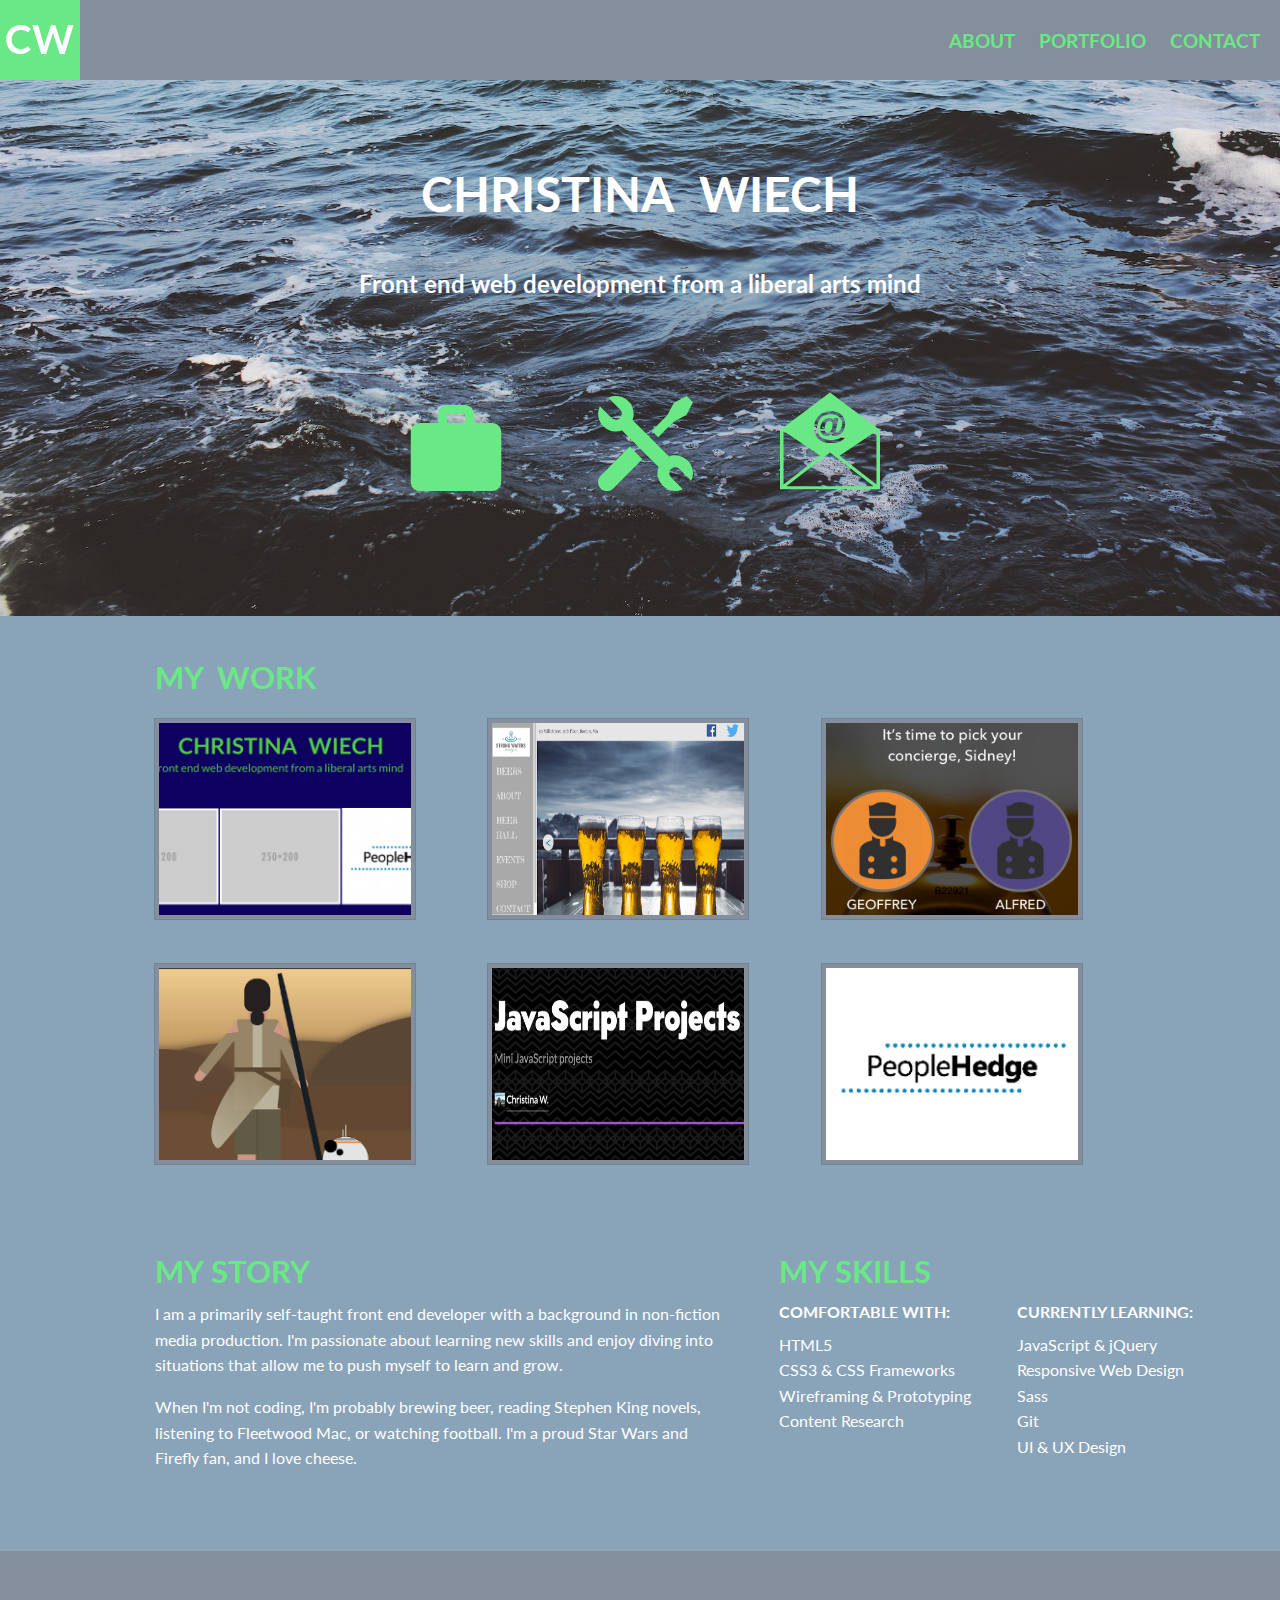
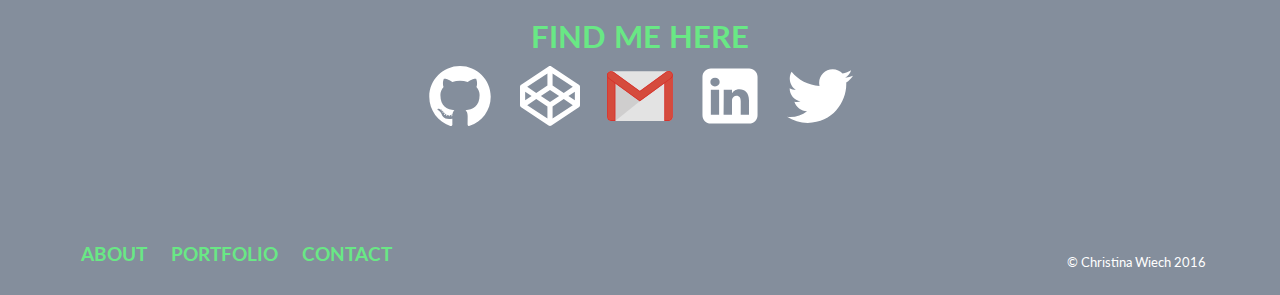
==== index.html @ 9dc93d90 "Fixed nav and social widths, added info to star wars project" ====
<!DOCTYPE html>
<html lang="en">
	<head>
		<meta charset="utf-8" />
	    <meta http-equiv="x-ua-compatible" content="ie=edge">
	    <meta name="viewport" content="width=device-width, initial-scale=1.0" />
		<title>Christina Wiech - Front End Developer</title>
		<meta name="description" content="Christina Wiech's front end developer portfolio site">
	    <link rel="stylesheet" href="css/foundation.css" />
	    <link rel="stylesheet" type="text/css" href="css/app.css">
	</head>

	<body>

		<!-- NAV -->
		<div class="row max-width">
			<div class="small-12 column no-margin no-padding">
				<header>
					<img src="./images/site-logo-green.png" alt="Logo of the initials CW" />

					<nav id="top-nav">
						<ul class="no-bullet">
							<li>
								<a href="#about">About</a>
							</li>

							<li>
								<a href="#portfolio-top">Portfolio</a>
							</li>

							<li>
								<a href="#social">Contact</a>
							</li>
						</ul>
					</nav>
				</header>
			</div>
		</div>

		<!-- Banner -->
		<div class="row max-width" id="banner">
			<div class="small-8 small-offset-2 column">
				<section>
					<h1>Christina Wiech</h1>

					<h2>Front end web development from a liberal arts mind</h2>

					<ul class="no-bullet">
						<li>
							<a href="#portfolio-top">
								<svg xmlns="http://www.w3.org/2000/svg" width="112" height="86" viewBox="0 0 512 486.4"><path d="M460.8 102.4H358.4V51.2c0-28.3-22.9-51.2-51.2-51.2H204.8c-28.3 0-51.2 22.9-51.2 51.2v51.2H51.2c-28.3 0-50.9 22.9-50.9 51.2L0 435.2c0 28.3 22.9 51.2 51.2 51.2h409.6c28.3 0 51.2-22.9 51.2-51.2V153.6C512 125.3 489.1 102.4 460.8 102.4zM307.2 102.4H204.8V51.2h102.4V102.4z" fill="#69E885"/></svg>
							</a>
						</li>

						<li>
							<a href="#about">
								<svg xmlns="http://www.w3.org/2000/svg" width="95" height="95" viewBox="0 0 512 512"><path d="M14.1 430.1c-18.7 18.7-18.7 49.1 0 67.8 9.4 9.4 21.6 14 33.9 14 12.3 0 24.5-4.7 33.9-14l157.4-157.4 -67.8-67.8L14.1 430.1zM407.6 138.3l68.5-35.4L512 33.5 478.5 0l-69.4 35.9 -35.5 68.5 -83.5 83.5 33.9 33.9L407.6 138.3zM422.6 320.3c-2.2-0.1-4.2-0.7-6.5-0.7 -11.7 0-22.8 2.4-33.2 6.2L186.1 129.1c3.8-10.4 6.2-21.5 6.2-33.2 0-2.2-0.5-4.3-0.6-6.5C188.3 39.5 147.2 0 96.4 0 81.6 0 67.8 3.6 55.3 9.6l63.7 63.7c3.4 3.4 5.7 7.3 7.2 11.5 4.2 11.3 1.9 24.5-7.2 33.7 -6.2 6.2-14.4 9.4-22.6 9.4 -3.8 0-7.5-0.8-11.1-2.2 -4.2-1.6-8.2-3.8-11.5-7.2L10.1 54.8C4.1 67.3 0.5 81.1 0.5 95.9c0 50.8 39.5 91.9 89.5 95.3 2.2 0.1 4.2 0.6 6.5 0.6 11.7 0 22.8-2.4 33.2-6.2L326.4 382.4c-3.8 10.4-6.2 21.5-6.2 33.2 0 2.2 0.5 4.3 0.6 6.5 3.4 49.9 44.5 89.4 95.3 89.4 14.8 0 28.6-3.6 41.1-9.6l-63.7-63.7c-3.4-3.3-5.6-7.3-7.2-11.5 -4.2-11.3-1.9-24.6 7.2-33.7 6.2-6.2 14.4-9.4 22.6-9.4 3.8 0 7.5 0.8 11.1 2.2 4.2 1.6 8.2 3.8 11.5 7.2l63.7 63.7c6-12.5 9.6-26.3 9.6-41.1C512 364.8 472.4 323.7 422.6 320.3z" fill="#69E885"/></svg>
							</a>
						</li>

						<li>
							<a href="#social">
								<svg xmlns="http://www.w3.org/2000/svg" width="100" height="100" viewBox="0 0 1024 1024"><path d="M512 16L0 398.2v608h1024v-608L512 16zM370.4 288.8c15-27.4 35.8-48.2 62-61.8 26.2-13.8 56.2-20.8 90-20.8 28.6 0 54 5.6 76.2 16.6 22.2 11.2 39.2 27 51 47.4 11.6 20.6 17.6 43 17.6 67.2 0 29-9 55-26.8 78.6 -22.4 29.4-51 44.2-86 44.2 -9.4 0-16.4-1.6-21.2-5 -4.8-3.4-8-8.2-9.6-14.6C510.2 453.6 494.8 460 477.2 460c-18.8 0-34.4-6.6-46.8-19.4C418 427.6 411.8 410.2 411.8 388.8c0-26.8 7.4-51 22.4-73 18.2-26.8 41.4-40.2 69.8-40.2 20.2 0 35.2 7.8 44.8 23.2l4.4-19h45L572.4 402c-1.6 7.8-2.4 12.6-2.4 15 0 3 0.6 5 2 6.4 1.2 1.4 2.8 2.2 4.6 2.2 5.6 0 12.6-3.2 21.2-9.8 11.6-8.6 21-20.2 28-34.6 7.2-14.6 10.8-29.6 10.8-45.2 0-27.8-10-51.2-30.2-70.2 -20.2-18.6-48.6-28.2-84.8-28.2 -30.8 0-56.8 6.2-78.2 19C422 269 406 286.8 395 309.6c-10.8 22.6-16.2 46.4-16.2 71 0 23.8 6.2 45.8 18.2 65.4 12.2 19.8 29.2 34 51 43s46.8 13.4 75 13.4c27 0 50.4-3.8 70-11.4s35.2-18.8 47.2-34h36.2c-11.4 23-28.8 41-52.2 54.2 -27 15-59.8 22.4-98.4 22.4 -37.6 0-69.8-6.2-97-19C401.4 502 381.2 483.2 368 458.6 354.8 434 348.2 407 348.2 378 347.8 346.2 355.2 316.4 370.4 288.8zM36.2 410.4L414 663.8 36.2 956.2V410.4zM64.8 975.6L512 629.4 959.2 975.6H64.8zM987.8 956.2L610 663.8 987.8 410.4V956.2z" fill="#69E885"/><path d="M508 306c-9.6 0-18.6 3.8-27 11.4s-14.6 18.2-18.8 32.2S456 376 456 386.8c0 14.4 2.8 25 8.6 31.8 6 6.8 13.2 10.2 21.8 10.2 6.6 0 12.6-1.6 18.2-4.8 4.2-2.2 8.6-5.8 12.8-10.6 6-7 11.2-17 15.6-30.4 4.4-13.2 6.6-25.6 6.6-37 0-12.8-3-22.6-9-29.4C524.6 309.8 517 306.2 508 306z" fill="#69E885"/></svg>
							</a>
						</li>
					</ul>
				</section>
			</div>
		</div>

		<!-- Portfolio Projects Grid -->
		<div class="row">
			<div class="small-10 small-offset-1 column">
				<section id="portfolio">
					<h3><a name="portfolio-top" class="no-hover">My Work</a></h3>

					<!-- First row of projects -->
					<div class="row">
						<div class="small-4 column">
							<a href="http://cwiech05.github.io/portfolio-personal/index.html">
				      				<img src="images/personal.png" alt="Screenshot image of this website" class="thumbnail" />
				      		</a>
				      	</div>

				      	<div class="small-4 column">
				      		<a href="http://cwiech05.github.io/portfolio-endangered/index.html">
				      			<img src="images/brewery-home.png" alt="Screenshot of a mock brewery website" class="thumbnail" />
				      		</a>
			      		</div>

				      	<div class="small-4 column">
				      		<a href="http://cwiech05.github.io/portfolio-launchhack/index.html">
				      			<img src="images/choose-concierge-crop.png" alt="Mockup of a mobile app" class="thumbnail" />
				      		</a>
				      	</div>
					</div>

					<!-- Second row of projects -->
					<div class="row">
						<div class="small-4 column">
							<a href="http://cwiech05.github.io/portfolio-rey/index.html">
				      			<img src="images/rey-bb8.png" alt="Screenshot of Rey and BB-8 made from HTML and CSS" class="thumbnail"/>
				      		</a>
			      		</div>

			      		<div class="small-4 column">
				      		<a href="http://cwiech05.github.io/portfolio-js/index.html">
				      			<img src="images/js-projects.png" alt="Screenshot of a mini JavaScript project" class="thumbnail" />
				      		</a>
			      		</div>

			      		<div class="small-4 column">
				      		<a href="http://cwiech05.github.io/portfolio-peoplehedge/index.html">
				      			<img src="images/ph-logo.png" alt="PeopleHedge logo" class="thumbnail" />
				      		</a>
			      		</div>
					</div>
				</section>
			</div>
		</div>

		<!-- Story and Skills Grid -->
		<div class="row">
			<div class="small-6 small-offset-1 column">
				<section id="story">
					<h3><a name="about" class="no-hover">My Story</a></h3>

					<p>I am a primarily self-taught front end developer with a background in non-fiction media production. I'm passionate about learning new skills and enjoy diving into situations that allow me to push myself to learn and grow.</p>

	          		<p>When I'm not coding, I'm probably brewing beer, reading Stephen King novels, listening to Fleetwood Mac, or watching football. I'm a proud Star Wars and Firefly fan, and I love cheese.</p>
				</section>
			</div>

			<div class="small-5 column">
				<section id="skills">
					<h3>My Skills</h3>

					<div class="small-6 column no-margin no-padding">
						<h4>Comfortable With:</h4>
						<ul class="no-bullet">
							<li>HTML5</li>

							<li>CSS3 &amp; CSS Frameworks</li>

							<li>Wireframing &amp; Prototyping</li>

							<li>Content Research</li>
						</ul>
					</div>

					<div class="small-6 column">
						<h4>Currently Learning:</h4>
						<ul class="no-bullet">
							<li>JavaScript &amp; jQuery</li>

							<li>Responsive Web Design</li>

							<li>Sass</li>

							<li>Git</li>

							<li>UI &amp; UX Design</li>
						</ul>
					</div>
				</section>
			</div>
		</div>

		<!-- Social Links Grid -->
		<div class="row max-width" id="social">
			<div class="small-6 small-offset-3 column">
				<section>
					<h3><a name="social" class="no-hover">Find Me Here</a></h3>

					<ul class="no-bullet">
		      			<li>
		      				<a href="https://github.com/CWiech05" target="_blank">
		      					<svg xmlns="http://www.w3.org/2000/svg" width="66" height="60" viewBox="0 0 256 250" preserveAspectRatio="xMidYMid"><path d="M128 0C57.3 0 0 57.3 0 128 0 184.6 36.7 232.5 87.5 249.5 93.9 250.6 96.3 246.7 96.3 243.3 96.3 240.3 96.2 230.2 96.1 219.5 60.5 227.2 53 204.4 53 204.4 47.2 189.6 38.8 185.6 38.8 185.6 27.2 177.7 39.6 177.9 39.6 177.9 52.5 178.8 59.3 191 59.3 191 70.7 210.6 89.2 205 96.5 201.7 97.7 193.4 101 187.8 104.6 184.6 76.2 181.3 46.3 170.4 46.3 121.3 46.3 107.3 51.3 95.9 59.5 87 58.2 83.7 53.8 70.7 60.8 53.1 60.8 53.1 71.5 49.6 96 66.2 106.2 63.4 117.1 61.9 128 61.9 138.9 61.9 149.8 63.4 160.1 66.2 184.5 49.6 195.2 53.1 195.2 53.1 202.2 70.7 197.8 83.7 196.5 87 204.7 95.9 209.7 107.3 209.7 121.3 209.7 170.5 179.7 181.3 151.2 184.5 155.8 188.4 159.9 196.2 159.9 208.2 159.9 225.3 159.7 239.1 159.7 243.3 159.7 246.7 162.1 250.7 168.5 249.4 219.4 232.5 256 184.5 256 128 256 57.3 198.7 0 128 0ZM47.9 182.3C47.7 183 46.7 183.2 45.7 182.7 44.8 182.3 44.3 181.4 44.6 180.8 44.9 180.2 45.9 180 46.8 180.4 47.7 180.8 48.3 181.7 47.9 182.3ZM54.2 188C53.6 188.5 52.4 188.3 51.6 187.4 50.8 186.5 50.6 185.3 51.2 184.7 51.9 184.1 53 184.4 53.9 185.3 54.7 186.2 54.9 187.4 54.2 188ZM58.6 195.1C57.8 195.7 56.5 195.2 55.7 194 54.9 192.9 54.9 191.5 55.7 191 56.5 190.4 57.8 190.9 58.6 192.1 59.4 193.2 59.4 194.6 58.6 195.1ZM65.9 203.5C65.2 204.2 63.7 204 62.6 203 61.5 201.9 61.1 200.5 61.8 199.7 62.6 198.9 64.1 199.2 65.2 200.2 66.3 201.2 66.6 202.7 65.9 203.5ZM75.3 206.3C75 207.3 73.6 207.7 72.1 207.3 70.7 206.9 69.7 205.7 70 204.7 70.3 203.7 71.7 203.2 73.2 203.7 74.7 204.1 75.6 205.3 75.3 206.3ZM86 207.5C86.1 208.5 84.9 209.4 83.3 209.4 81.8 209.5 80.6 208.6 80.5 207.6 80.5 206.5 81.7 205.6 83.3 205.6 84.8 205.6 86 206.4 86 207.5ZM96.6 207.1C96.8 208.1 95.7 209.2 94.2 209.4 92.7 209.7 91.4 209.1 91.2 208.1 91 207 92.1 205.9 93.5 205.7 95.1 205.4 96.4 206 96.6 207.1Z" fill="#fff"/>
		                </svg>
		      				</a>
		      			</li>

		      			<li>
		      				<a href="http://codepen.io/CWiech05/" target="_blank">
		      					<svg xmlns="http://www.w3.org/2000/svg" width="66" height="60" viewBox="0 0 256 256" preserveAspectRatio="xMidYMid"><path d="M255.8 87.1C255.7 86.8 255.7 86.5 255.6 86.2 255.6 86 255.5 85.8 255.4 85.6 255.4 85.4 255.3 85.1 255.2 84.8 255.1 84.6 255 84.5 254.9 84.3 254.8 84 254.7 83.8 254.5 83.6 254.4 83.4 254.3 83.2 254.2 83.1 254.1 82.8 253.9 82.6 253.8 82.4 253.6 82.2 253.5 82.1 253.4 81.9 253.2 81.7 253 81.5 252.8 81.3 252.7 81.2 252.5 81 252.4 80.9 252.2 80.7 252 80.5 251.8 80.4 251.6 80.2 251.4 80.1 251.3 80 251.2 79.9 251.2 79.9 251.1 79.9L134.1 1.8C130.4-0.6 125.6-0.6 121.9 1.8L4.9 79.8C4.8 79.9 4.8 79.9 4.7 80 4.5 80.1 4.4 80.2 4.2 80.4 4 80.5 3.8 80.7 3.6 80.9 3.4 81 3.3 81.2 3.2 81.3 3 81.5 2.8 81.7 2.6 81.9 2.5 82.1 2.4 82.2 2.2 82.4 2.1 82.6 1.9 82.8 1.8 83.1 1.7 83.2 1.6 83.4 1.5 83.6 1.3 83.8 1.2 84 1.1 84.3 1 84.5 0.9 84.6 0.8 84.8 0.7 85.1 0.6 85.4 0.5 85.6 0.5 85.8 0.4 86 0.4 86.1 0.3 86.4 0.2 86.8 0.2 87.1 0.2 87.2 0.1 87.4 0.1 87.5 0 88 0 88.5 0 89L0 167C0 167.5 0 168 0.1 168.4 0.1 168.6 0.2 168.7 0.2 168.9 0.3 169.2 0.3 169.5 0.4 169.8 0.5 170 0.5 170.2 0.6 170.4 0.7 170.6 0.8 170.9 0.9 171.2 0.9 171.3 1 171.5 1.1 171.7 1.2 171.9 1.3 172.2 1.5 172.4 1.6 172.6 1.7 172.8 1.8 172.9 1.9 173.2 2.1 173.4 2.3 173.6 2.4 173.8 2.5 173.9 2.7 174.1 2.8 174.3 3 174.5 3.2 174.7 3.3 174.8 3.5 175 3.7 175.1 3.9 175.2 4.1 175.4 4.3 175.6 4.4 175.7 4.6 175.8 4.8 176 4.8 176 4.9 176.1 4.9 176.1L121.9 254.1C123.7 255.4 125.9 256 128 256 130.1 256 132.3 255.4 134.1 254.1L251.1 176.1C251.2 176.1 251.2 176.1 251.3 176 251.5 175.9 251.6 175.8 251.8 175.6 252 175.5 252.2 175.3 252.4 175.1 252.6 175 252.7 174.8 252.8 174.7 253 174.5 253.2 174.3 253.4 174.1 253.5 173.9 253.6 173.8 253.8 173.6 253.9 173.4 254.1 173.2 254.2 172.9 254.3 172.8 254.4 172.6 254.5 172.4 254.7 172.2 254.8 172 254.9 171.7 255 171.5 255.1 171.4 255.2 171.2 255.3 170.9 255.4 170.6 255.5 170.4 255.5 170.2 255.6 170 255.6 169.8 255.7 169.5 255.8 169.2 255.8 168.9 255.8 168.8 255.9 168.6 255.9 168.4 256 168 256 167.5 256 167L256 89C256 88.5 256 88 255.9 87.6 255.9 87.4 255.8 87.3 255.8 87.1L255.8 87.1ZM128 154L89.1 128 128 102 166.9 128 128 154 128 154ZM117 82.9L69.3 114.8 30.8 89 117 31.6 117 82.9 117 82.9ZM49.5 128L22 146.4 22 109.6 49.5 128 49.5 128ZM69.3 141.2L117 173.1 117 224.4 30.8 167 69.3 141.2 69.3 141.2ZM139 173.1L186.7 141.2 225.2 167 139 224.4 139 173.1 139 173.1ZM206.5 128L234 109.6 234 146.4 206.5 128 206.5 128ZM186.7 114.8L139 82.9 139 31.6 225.2 89 186.7 114.8 186.7 114.8Z" fill="#fff"/></svg>
		      				</a>
		      			</li>

		      			<li>
		      				<a href="mailto:cwiech@alumni.nd.edu">
		      					<svg xmlns="http://www.w3.org/2000/svg" width="66" height="60" viewBox="0 0 256 194" preserveAspectRatio="xMidYMid"><style>.a{fill:#D54B3D;}.b{fill:#D72B27;}</style><defs><linearGradient y1="50" x2="100" y2="50"><stop stop-color="#000000" offset="0%" stop-opacity="0.1"/><stop stop-color="#000000" offset="100%" stop-opacity="0.2"/></linearGradient></defs><path d="M238.8 193.6L16.2 193.6C7.5 193.6 0.2 186.6 0.2 177.7L0.2 16.8C0.2 8.2 7.3 0.9 16.2 0.9L238.8 0.9C247.5 0.9 254.7 8 254.7 16.8L254.7 177.7C254.7 186.6 247.7 193.6 238.8 193.6L238.8 193.6Z" fill="#E3E3E3"/><path d="M32.1 193.6L127.3 117 127.9 112.9 29.8 42.3 29.6 190.2 32.1 193.6Z" style="fill:#231F20;opacity:0.1"/><path d="M16.2 193.6C7.3 193.6 0.2 186.6 0.2 177.7L0.2 16.6C0.2 7.7 7.3 6.1 16.2 6.1 25 6.1 32.1 8 32.1 16.6L32.1 193.6 16.2 193.6 16.2 193.6Z" class="a"/><path d="M16.2 8.4C27.5 8.4 29.8 11.8 29.8 16.6L29.8 191.3 16.2 191.3C8.7 191.3 2.5 185.2 2.5 177.7L2.5 16.6C2.5 11.6 4.8 8.4 16.2 8.4L16.2 8.4ZM16.2 6.1C7.3 6.1 0.2 8 0.2 16.6L0.2 177.7C0.2 186.6 7.3 193.6 16.2 193.6L32.1 193.6 32.1 16.6C32.1 7.7 25 6.1 16.2 6.1L16.2 6.1 16.2 6.1Z" class="b"/><path d="M238.8 193.6L222.9 193.6 222.9 16.1C222.9 7.3 230 6.1 238.8 6.1 247.7 6.1 254.7 7.3 254.7 16.1L254.7 177.9C254.7 186.6 247.7 193.6 238.8 193.6L238.8 193.6Z" class="a"/><path d="M238.8 8.4C249.1 8.4 252.5 10.5 252.5 16.1L252.5 177.9C252.5 185.4 246.3 191.5 238.8 191.5L225.2 191.5 225.2 16.1C225.2 10.2 228.6 8.4 238.8 8.4L238.8 8.4ZM238.8 6.1C230 6.1 222.9 7.3 222.9 16.1L222.9 193.8 238.8 193.8C247.7 193.8 254.7 186.8 254.7 177.9L254.7 16.1C254.7 7.3 247.7 6.1 238.8 6.1L238.8 6.1 238.8 6.1Z" class="b"/><path d="M170.7 193.6L1.6 23.2 10.5 26.8 128.2 111.6 254.7 18.8 254.7 177.9C254.7 186.6 247.7 193.6 238.8 193.6L170.7 193.6Z" fill="url(#linearGradient-1)"/><path d="M127.3 117L7.1 29.8C0 24.5-2 14.5 3.2 7.5 8.4 0.5 18.7-1.1 25.9 4.1L127.5 77.9 229.7 3.2C236.8-2 246.8-0.5 252 6.8 257.2 13.9 255.6 23.9 248.4 29.1L127.3 117 127.3 117Z" class="a"/><path d="M238.8 2.3L238.8 2.3C243.2 2.3 247.2 4.3 250 8 254.3 14.1 252.9 22.5 247 27L127.3 114.3 8.4 27.9C2.3 23.4 0.7 14.8 5 8.9 7.5 5.5 11.8 3.2 16.4 3.2 19.3 3.2 22.3 4.1 24.6 5.9L125.9 79.5 127.3 80.4 128.6 79.5 230.7 4.8C233.2 3.2 235.9 2.3 238.8 2.3L238.8 2.3ZM238.8 0C235.7 0 232.2 0.9 229.5 3L127.3 77.7 25.7 3.9C23 1.8 19.6 0.9 16.2 0.9 11.2 0.9 6.2 3.2 3 7.5 -2 14.5 0 24.5 7.1 29.8L127.3 117.2 248.2 29.1C255.2 23.9 256.8 14.1 251.8 6.8 248.6 2.3 243.8 0 238.8 0L238.8 0 238.8 0Z" class="b"/></svg>
		      				</a>
		      			</li>

		      			<li>
		      				<a href="https://www.linkedin.com/in/christina-wiech-ab841226" target="_blank">
		      					<svg xmlns="http://www.w3.org/2000/svg" width="66" height="60" viewBox="0 0 256 256"><path d="M45.98 10.51c-19.6 0-35.48 15.88-35.48 35.48V210c0 19.6 15.88 35.5 35.48 35.5H210c19.6 0 35.5-15.9 35.5-35.5V45.99c0-19.6-15.9-35.48-35.5-35.48H45.98zm18.2 39.8c12.08 0 19.52 7.93 19.75 18.36 0 10.2-7.67 18.36-19.98 18.36h-.23c-11.86 0-19.52-8.16-19.52-18.36 0-10.43 7.89-18.36 19.98-18.36zM168.3 99.04c23.2 0 40.7 15.16 40.7 47.76v61h-35.3v-56.9c0-14.3-5.2-24-17.9-24-9.8 0-15.6 6.5-18.2 12.9-.9 2.3-1.1 5.4-1.1 8.6v59.4h-35.3s.4-96.3 0-106.3h35.3v15c4.7-7.2 13.1-17.46 31.8-17.46zM46.29 101.5H81.6v106.3H46.29V101.5z" fill="#fff"/></svg>
		      				</a>
		      			</li>

		      			<li>
		      				<a href="https://twitter.com/ChristinaWiech" target="_blank">
		      					<svg xmlns="http://www.w3.org/2000/svg" width="66" height="60" viewBox="0 0 256 209" preserveAspectRatio="xMidYMid"><path d="M256 25.5C246.6 29.6 236.5 32.5 225.8 33.7 236.7 27.2 245 16.9 248.9 4.7 238.8 10.7 227.5 15.1 215.6 17.4 206 7.2 192.3 0.8 177.2 0.8 148.2 0.8 124.7 24.3 124.7 53.3 124.7 57.5 125.2 61.5 126.1 65.3 82.4 63.1 43.7 42.2 17.8 10.4 13.3 18.2 10.7 27.2 10.7 36.8 10.7 55.1 20 71.1 34.1 80.6 25.5 80.3 17.4 77.9 10.3 74 10.3 74.2 10.3 74.4 10.3 74.6 10.3 100.1 28.4 121.3 52.4 126.1 48 127.3 43.4 128 38.6 128 35.2 128 31.9 127.7 28.7 127 35.4 147.9 54.8 163.1 77.8 163.5 59.8 177.6 37.1 186 12.5 186 8.3 186 4.1 185.8 0 185.3 23.2 200.2 50.9 208.9 80.5 208.9 177.1 208.9 229.9 128.8 229.9 59.4 229.9 57.2 229.9 54.9 229.8 52.6 240.1 45.2 249 36 256 25.5" fill="#fff"/></svg>
		      				</a>
		      			</li>
	      			</ul>
				</section>
			</div>
		</div>

		<div class="row max-width" id="bottom">
			<footer>
				<div class="small-4 column">
					<nav>
		      	  		<ul class="no-bullet">
		      	  			<li>
		      	  				<a href="#about">About</a>
		      	  			</li>

		      	  			<li>
		      	  				<a href="#portfolio-top">Portfolio</a>
		      	  			</li>

		      	  			<li>
		      	  				<a href="#contact">Contact</a>
		      	  			</li>
		      	  		</ul>
	      	  		</nav>
	      	  	</div>

	      	  	<div class="small-4 column">
	      	  		<p>&copy; Christina Wiech 2016</p>
	      	  	</div>
			</footer>
		</div>


	</body>
</html>
---- css/app.css ----
@import url(https://fonts.googleapis.com/css?family=Lato:400,700);
body,
h1,
h2,
h3,
h4,
h5,
h6 {
  font-family: "Lato", sans-serif; }

body {
  background-color: #89a3b9;
  color: #fff; }

nav,
h1,
h2,
h3,
h4,
h5 {
  font-weight: 700; }

nav,
h1,
h3,
h4,
h5 {
  text-transform: uppercase; }

#banner,
#social h3 {
  text-align: center; }

a,
a.no-hover:hover {
  text-decoration: none;
  color: #69E885; }

a:hover:not(.no-hover) {
  color: #fff; }

.no-margin {
  margin: 0; }

.no-padding {
  padding: 0; }

.max-width {
  max-width: 100rem; }

header {
  background-color: #848E9C;
  height: 80px; }

#top-nav {
  height: 80px; }

nav {
  float: right;
  padding-top: 16px;
  padding-right: 10px; }
  nav li {
    display: inline; }
  nav li a {
    display: inline-block;
    padding: 10px;
    font-size: 1.2em; }

#social {
  padding-top: 5%;
  padding-bottom: 5%;
  margin-top: 5%;
  background-color: #848E9C; }
  #social h3 {
    color: #69E885; }
  #social ul {
    text-align: center; }
  #social li {
    display: inline-block;
    padding-left: 10px;
    padding-right: 10px; }

#bottom {
  background-color: #848E9C; }

footer p {
  font-size: .8em;
  padding-right: 2%;
  padding-top: 10%;
  margin-left: 50%; }

#banner {
  padding-top: 80px;
  padding-bottom: 20px;
  background-image: url(../images/banner-image.jpeg);
  background-size: cover;
  background-position: center bottom;
  color: #fff; }
  #banner h1 {
    word-spacing: .3em; }
  #banner h2 {
    font-size: 1.5em;
    margin-top: 40px; }
  #banner ul {
    text-align: center; }
  #banner li {
    display: inline-block;
    padding: 10% 5%; }
  #banner svg:hover {
    -webkit-filter: drop-shadow(12px 12px 7px rgba(255, 255, 255, 0.6));
    filter: drop-shadow(12px 12px 7px rgba(255, 255, 255, 0.6)); }

#portfolio {
  margin-top: 40px; }
  #portfolio h3 {
    color: #69E885;
    margin-bottom: 2%;
    word-spacing: .2em; }
  #portfolio img {
    margin-bottom: 15%;
    border: solid 4px #848E9C;
    height: 200px;
    width: 260px; }
  #portfolio .thumbnail:hover,
  #portfolio .thumbnail:focus {
    box-shadow: 0 0 20px 1px rgba(255, 255, 255, 0.8); }

#story,
#skills {
  margin-top: 40px; }
  #story h3,
  #skills h3 {
    color: #69E885; }

#story p {
  color: #fff; }

#skills {
  padding-left: 5%; }
  #skills h3 {
    padding-right: 5%; }
  #skills h4 {
    font-size: 1em;
    color: #fff; }
  #skills li {
    color: #fff; }

#portfolio-header {
  background-color: #89a3b9;
  margin-top: 10%; }
  #portfolio-header a {
    color: #fff; }
  #portfolio-header a:hover {
    font-weight: 700; }
  #portfolio-header h3 {
    color: #69E885; }

#portfolio-page-images {
  margin-top: 2%; }
  #portfolio-page-images img {
    margin-right: 2%;
    border: 4px solid #000; }

#project-details {
  margin-top: 5%; }
  #project-details h4 {
    color: #69E885; }
  #project-details h5 {
    display: inline;
    color: #69E885; }
  #project-details h5:hover {
    color: #fff; }
  #project-details #previous-nolink {
    color: #848E9C; }
  #project-details img {
    display: inline;
    height: 35px;
    width: 35px;
    margin-right: 2%; }

#next {
  margin-top: 32%; }
  #next h5 {
    color: #69E885;
    display: inline; }
  #next img {
    display: inline;
    height: 35px;
    width: 35px;
    margin-left: 2%; }
  #next h5:hover {
    color: #fff; }

.jarvis-images img {
  height: 300px;
  width: 180px; }

/*# sourceMappingURL=app.css.map */
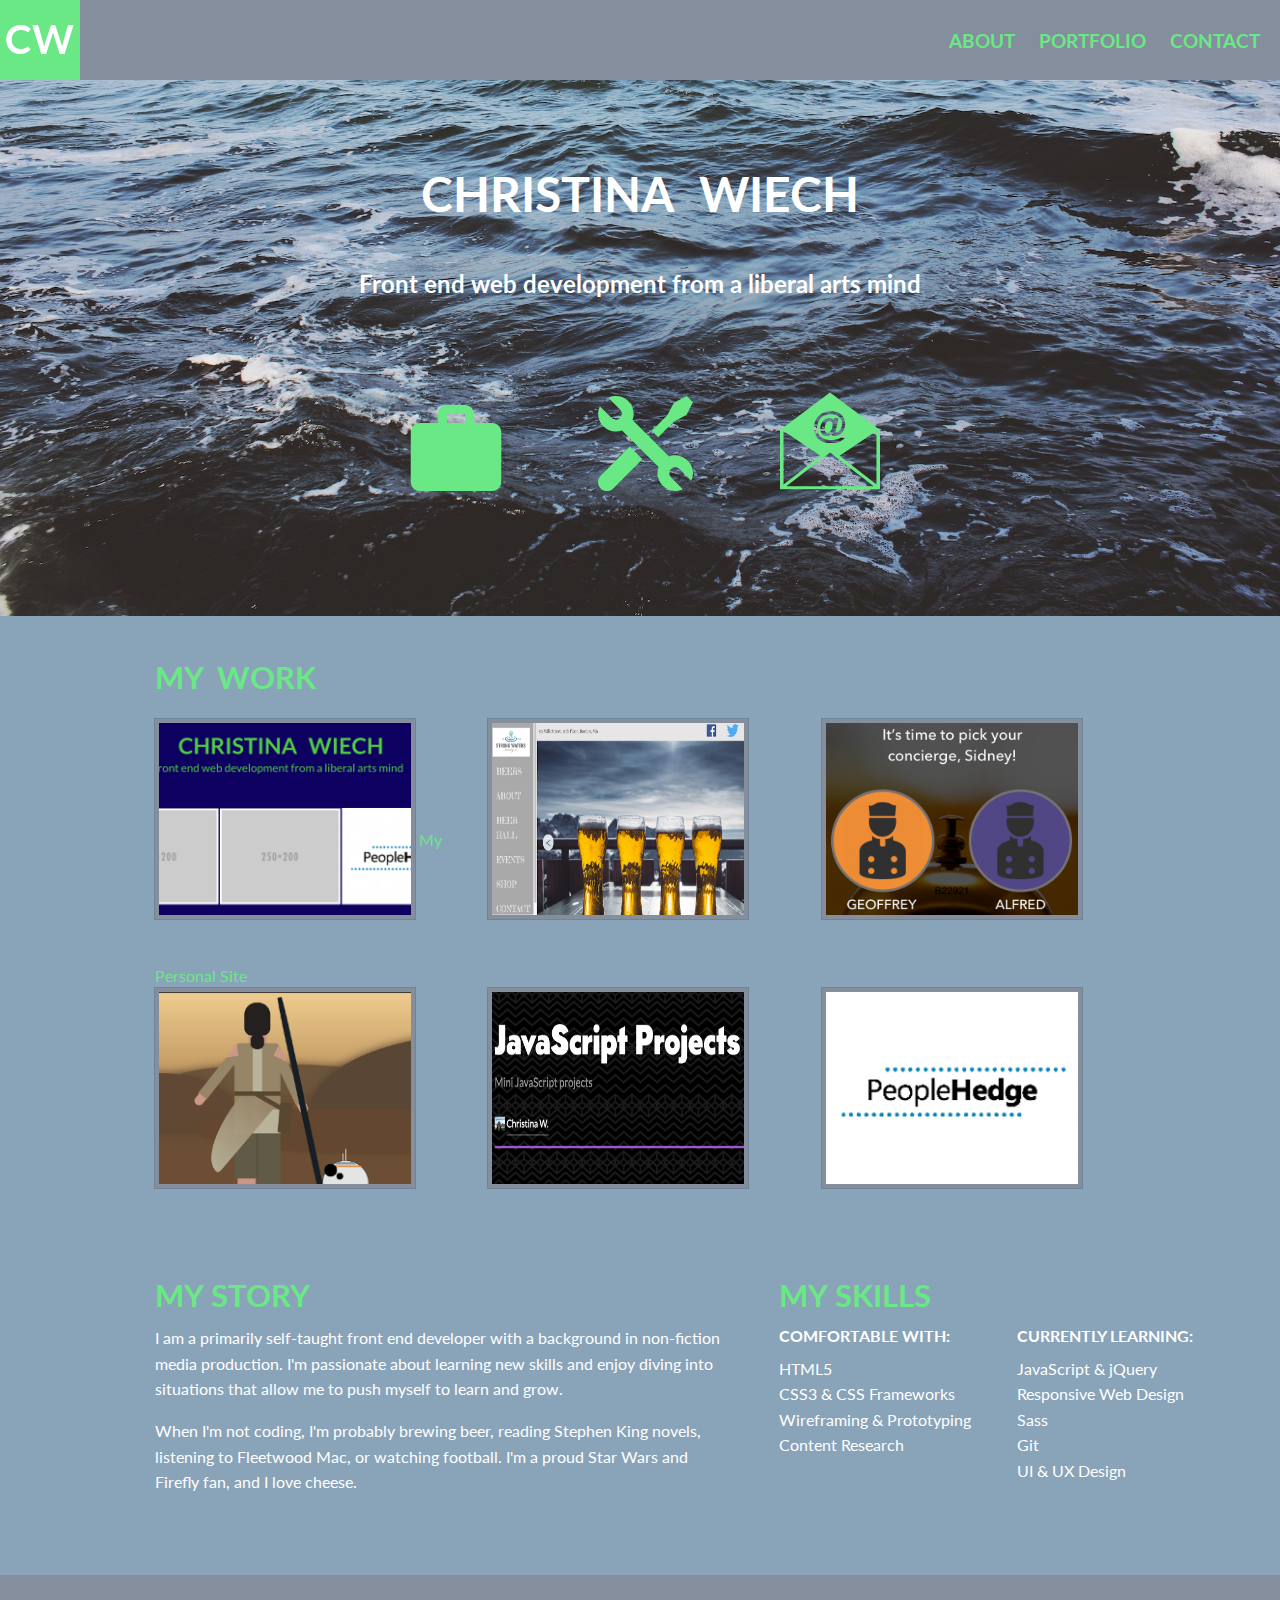
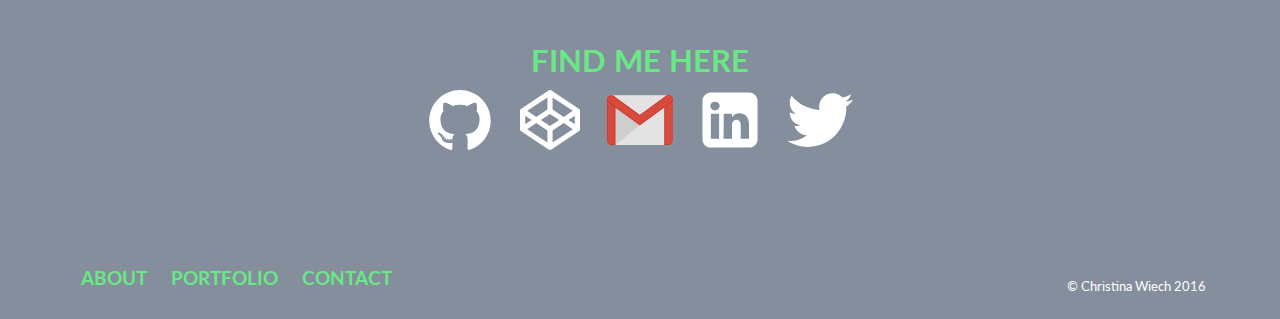
==== commit 74a33788: "added styles for potential tile hover effect" ====
--- a/index.html
+++ b/index.html
@@ -76,14 +76,16 @@
 
 					<!-- First row of projects -->
 					<div class="row">
-						<div class="small-4 column">
+						<div class="small-4 column tile">
+
 							<a href="http://cwiech05.github.io/portfolio-personal/index.html">
-				      				<img src="images/personal.png" alt="Screenshot image of this website" class="thumbnail" />
+				      			<img src="images/personal.png" alt="Screenshot image of this website" class="thumbnail" />
+				      			<span>My Personal Site</span>
 				      		</a>
 				      	</div>
 
 				      	<div class="small-4 column">
-				      		<a href="http://cwiech05.github.io/portfolio-endangered/index.html">
+				      		<a href="http://cwiech05.github.io/portfolio-brewery/index.html">
 				      			<img src="images/brewery-home.png" alt="Screenshot of a mock brewery website" class="thumbnail" />
 				      		</a>
 			      		</div>
--- a/css/app.css
+++ b/css/app.css
@@ -82,12 +82,11 @@
 
 #bottom {
   background-color: #848E9C; }
-
-footer p {
-  font-size: .8em;
-  padding-right: 2%;
-  padding-top: 10%;
-  margin-left: 50%; }
+  #bottom footer p {
+    font-size: .8em;
+    padding-right: 2%;
+    padding-top: 10%;
+    margin-left: 50%; }
 
 #banner {
   padding-top: 80px;
@@ -111,7 +110,30 @@
     filter: drop-shadow(12px 12px 7px rgba(255, 255, 255, 0.6)); }
 
 #portfolio {
-  margin-top: 40px; }
+  margin-top: 40px;
+  	/*.tile {
+  		height: 210px;
+  		width: 270px;
+  		position: relative;
+  
+  		span {
+  			position: absolute;
+  			top: 25%;
+  			left: 20%;
+  			text-transform: uppercase;
+  			font-weight: $bold;
+  			font-size: 1.2em;
+  			visibility: hidden;
+  		}
+  
+  		span:hover {
+  			visibility: visible;
+  		}
+  	}*/
+  /*img:hover {
+  	opacity: 0.3;
+  	transition: opacity .5s ease-in-out;
+  }*/ }
   #portfolio h3 {
     color: #69E885;
     margin-bottom: 2%;
@@ -171,7 +193,8 @@
   #project-details h5:hover {
     color: #fff; }
   #project-details #previous-nolink {
-    color: #848E9C; }
+    color: #848E9C;
+    margin-top: 2%; }
   #project-details img {
     display: inline;
     height: 35px;
@@ -195,4 +218,68 @@
   height: 300px;
   width: 180px; }
 
+@media (max-width: 950px) {
+  #portfolio img {
+    height: 150px;
+    width: 210px; } }
+@media (max-width: 750px) {
+  #banner {
+    height: 50%;
+    padding-top: 20px; }
+    #banner h1 {
+      font-size: 2em; }
+    #banner h2 {
+      font-size: 1em;
+      margin-top: 10px; }
+    #banner svg {
+      height: 50px;
+      width: 50px; }
+
+  #portfolio {
+    margin-top: 1%; }
+    #portfolio img {
+      height: 100px;
+      width: 160px; }
+
+  #social {
+    padding-top: 2%;
+    padding-bottom: 2%; }
+
+  #bottom a {
+    font-size: 1em;
+    padding: 2%; } }
+@media (max-width: 700px) {
+  #skills h4 {
+    font-size: .8em; }
+  #skills li {
+    font-size: .8em; }
+
+  #social svg {
+    height: 40px;
+    width: 46px; } }
+@media (max-width: 550px) {
+  #portfolio img {
+    height: 80px;
+    width: 140px; } }
+@media (max-width: 520px) {
+  #story p {
+    font-size: .8em; }
+
+  #skills h4 {
+    font-size: .6em; }
+  #skills li {
+    font-size: .6em; } }
+@media (max-width: 490px) {
+  #banner {
+    padding-top: 10px; }
+    #banner h1 {
+      font-size: 1.5em; }
+    #banner h2 {
+      font-size: .8em; } }
+@media (max-width: 440px) {
+  #skills h4 {
+    font-size: .5em; }
+  #skills li {
+    font-size: .5em; } }
+
 /*# sourceMappingURL=app.css.map */
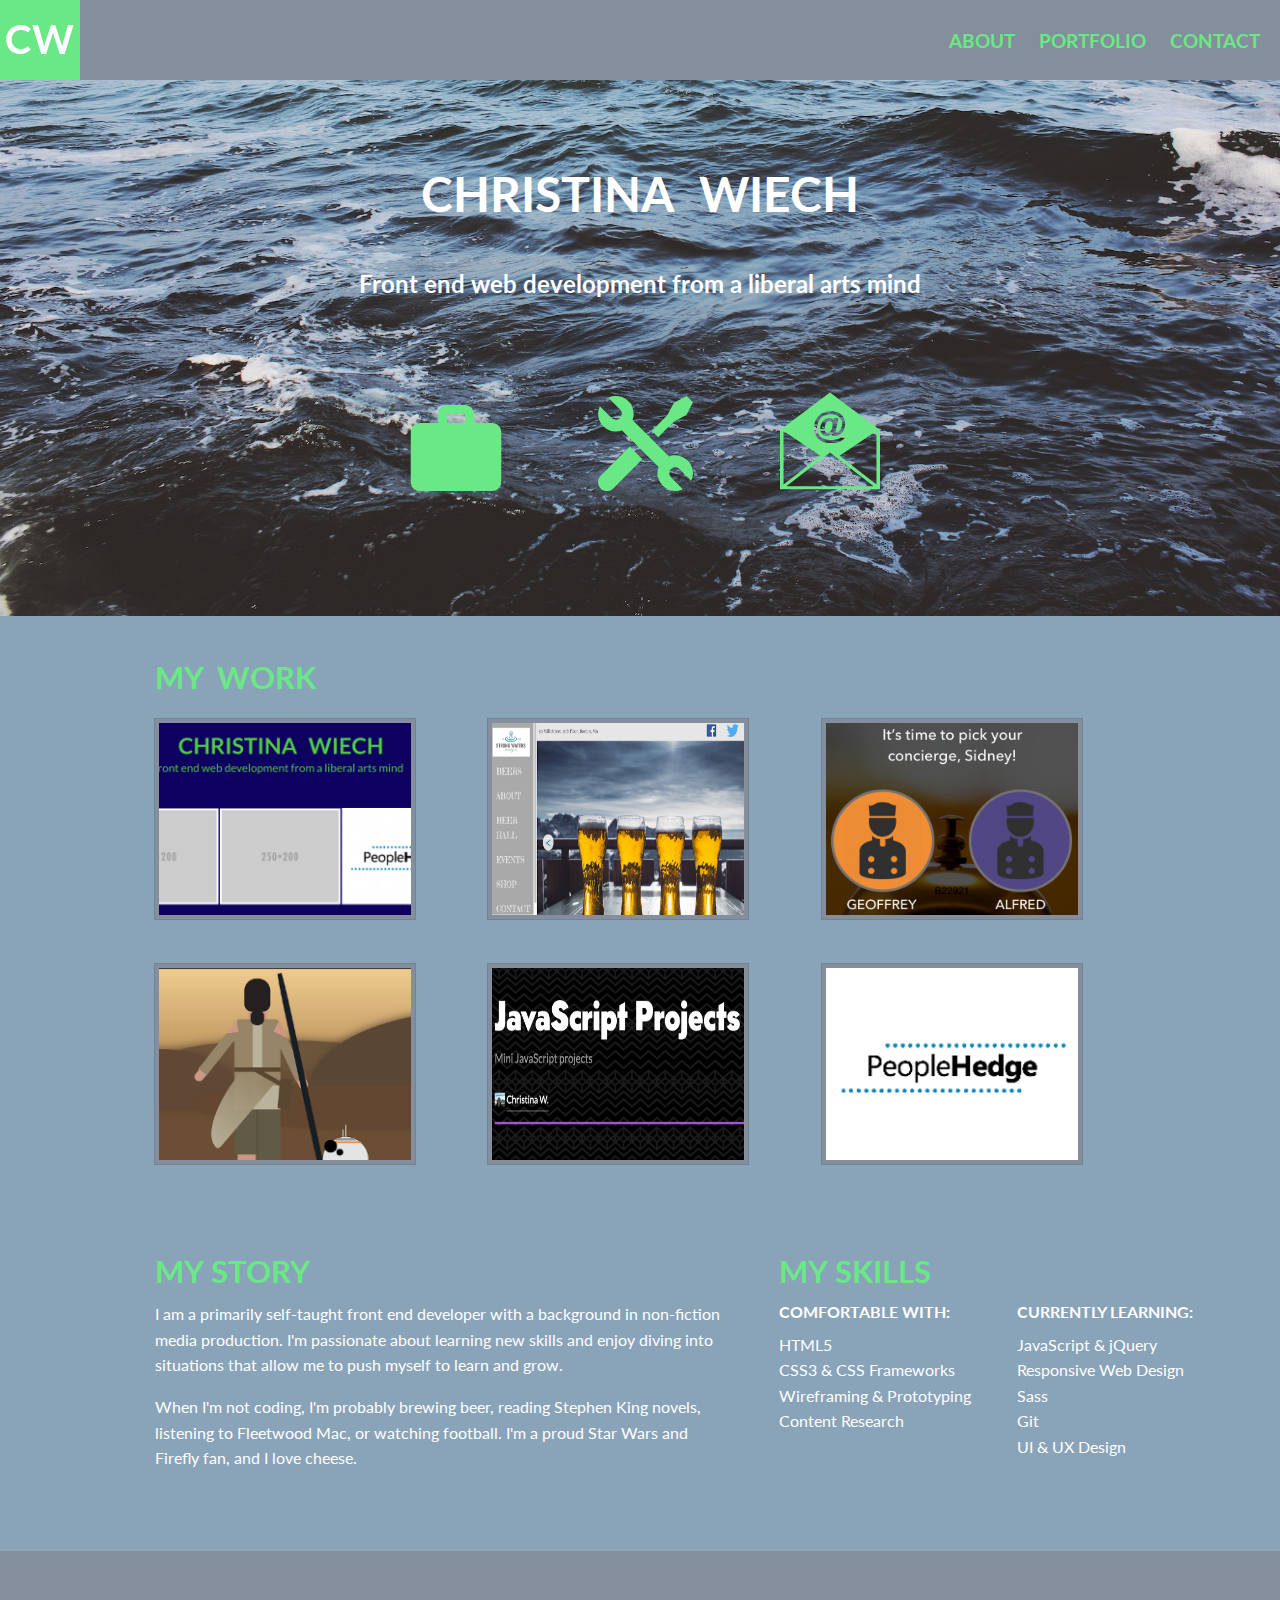
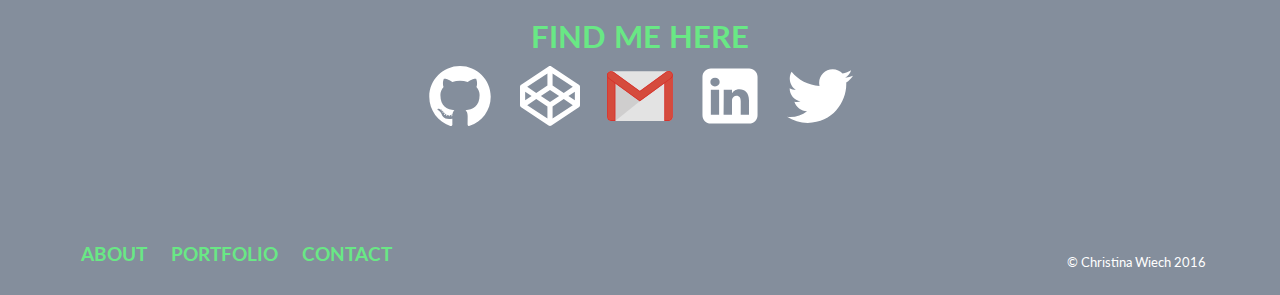
==== commit a2918bb6: "removed span text on homepage" ====
--- a/index.html
+++ b/index.html
@@ -80,7 +80,8 @@
 
 							<a href="http://cwiech05.github.io/portfolio-personal/index.html">
 				      			<img src="images/personal.png" alt="Screenshot image of this website" class="thumbnail" />
-				      			<span>My Personal Site</span>
+				      			<!-- Not ready 
+				      			<span>My Personal Site</span> -->
 				      		</a>
 				      	</div>
 
--- a/css/app.css
+++ b/css/app.css
@@ -201,22 +201,31 @@
     width: 35px;
     margin-right: 2%; }
 
-#next {
+.next {
   margin-top: 32%; }
-  #next h5 {
+  .next h5 {
     color: #69E885;
     display: inline; }
-  #next img {
+  .next img {
     display: inline;
     height: 35px;
     width: 35px;
     margin-left: 2%; }
-  #next h5:hover {
-    color: #fff; }
+  .next h5:hover {
+    color: #fff; }
+
+#next-personal {
+  margin-top: 21%; }
+
+#brewery-next {
+  margin-top: 28%; }
 
 .jarvis-images img {
   height: 300px;
   width: 180px; }
+
+#rey-next {
+  margin-top: 19%; }
 
 @media (max-width: 950px) {
   #portfolio img {
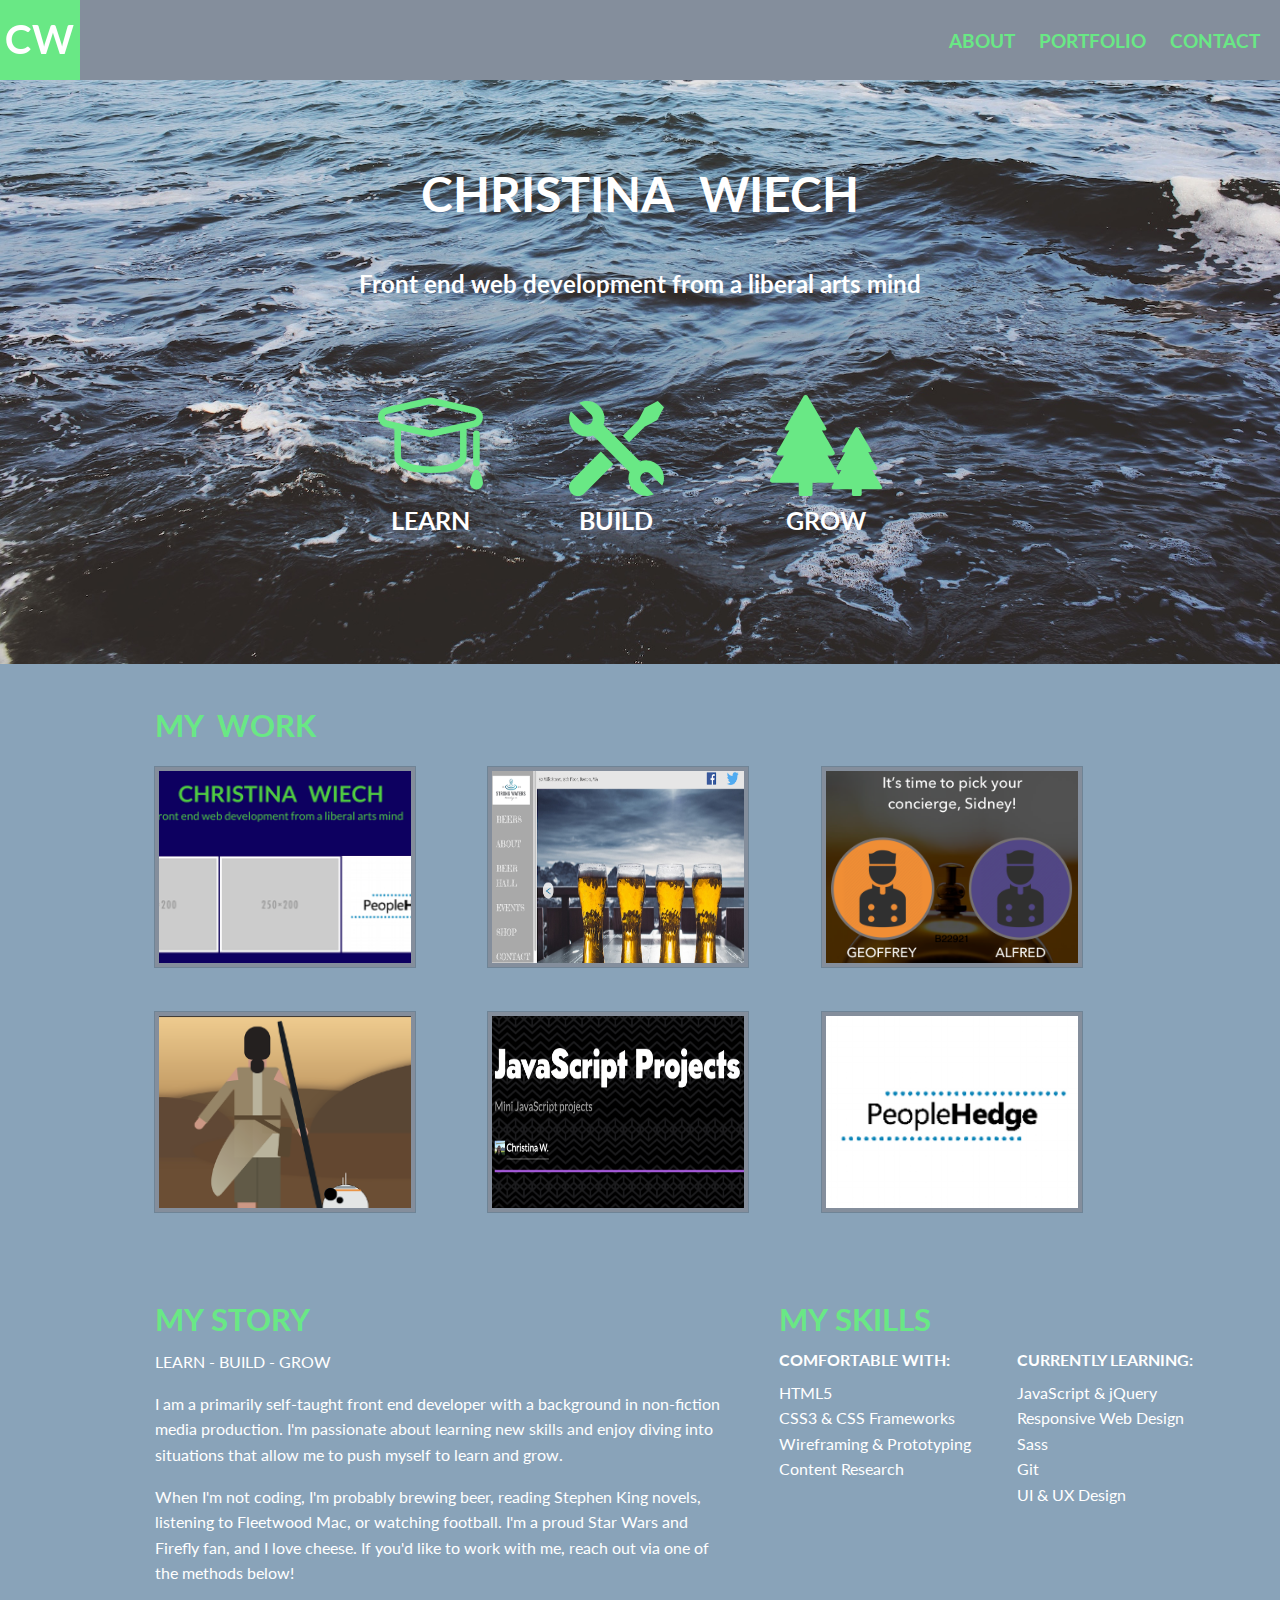
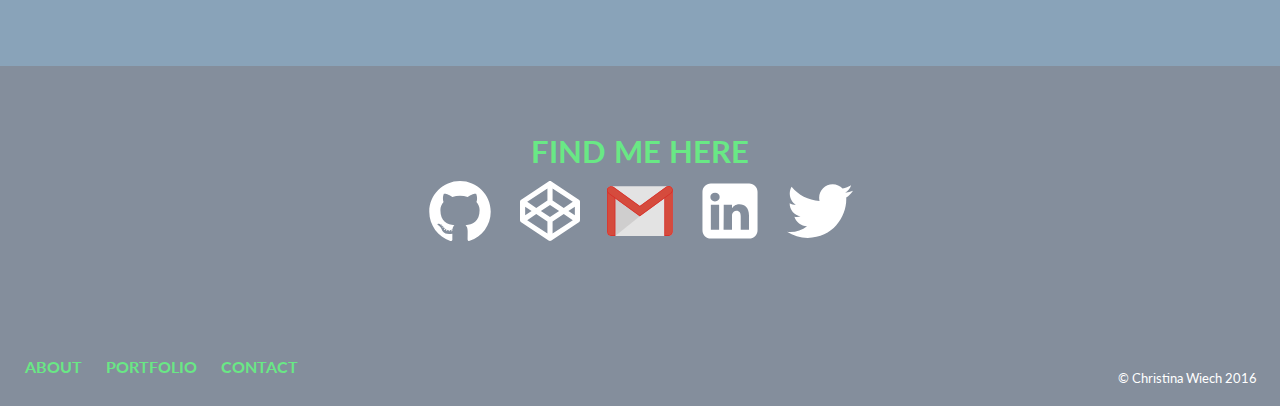
==== commit e494e33b: "changed svg icons on homepage, decreased bottom nav font-size" ====
--- a/index.html
+++ b/index.html
@@ -8,6 +8,7 @@
 		<meta name="description" content="Christina Wiech's front end developer portfolio site">
 	    <link rel="stylesheet" href="css/foundation.css" />
 	    <link rel="stylesheet" type="text/css" href="css/app.css">
+	    <script src="js/jquery.js"></script>
 	</head>
 
 	<body>
@@ -47,21 +48,21 @@
 
 					<ul class="no-bullet">
 						<li>
-							<a href="#portfolio-top">
-								<svg xmlns="http://www.w3.org/2000/svg" width="112" height="86" viewBox="0 0 512 486.4"><path d="M460.8 102.4H358.4V51.2c0-28.3-22.9-51.2-51.2-51.2H204.8c-28.3 0-51.2 22.9-51.2 51.2v51.2H51.2c-28.3 0-50.9 22.9-50.9 51.2L0 435.2c0 28.3 22.9 51.2 51.2 51.2h409.6c28.3 0 51.2-22.9 51.2-51.2V153.6C512 125.3 489.1 102.4 460.8 102.4zM307.2 102.4H204.8V51.2h102.4V102.4z" fill="#69E885"/></svg>
-							</a>
+							<svg xmlns="http://www.w3.org/2000/svg" height="105" width="105" viewBox="0 0 1000 1000"><path d="M0 250q0-33.2 20.5-58.6t51.8-33.2l406.2-93.7q11.7-2 21.5-2t21.5 2l406.2 93.7q31.2 7.8 51.8 33.2t20.5 58.6-20.5 58.6-51.8 33.2l-84 19.5 0 263.7q0 68.4-84 112.3t-259.7 43.9-259.7-43.9-84-112.3l0-263.7 -84-19.5q-31.2-7.8-51.8-33.2t-20.5-58.6zm62.5 0q0 25.4 23.4 31.2l406.2 93.7 15.6 0 406.2-93.7q23.4-5.9 23.4-31.2t-23.4-31.2l-406.2-93.7 -15.6 0 -406.2 93.7q-23.4 5.9-23.4 31.2zm156.2 375q0 19.5 29.3 40t96.7 37.1 155.3 16.6 155.3-16.6 96.7-37.1 29.3-40l0-250 -259.7 60.5q-11.7 2-21.5 2t-21.5-2l-259.7-60.5 0 250zm656.2 250q0-31.2 19.5-78.1t43-46.9 43 46.9 19.5 78.1q0 25.4-18.6 43.9t-43.9 18.6-43.9-18.6-18.6-43.9zm31.2-187.5l0-281.2q0-13.7 8.8-22.5t22.5-8.8 22.5 8.8 8.8 22.5l0 281.2q0 13.7-8.8 22.5t-22.5 8.8-22.5-8.8-8.8-22.5z" fill="#69E885"/></svg>
+							
+							<h4>Learn</h4>
 						</li>
 
 						<li>
-							<a href="#about">
-								<svg xmlns="http://www.w3.org/2000/svg" width="95" height="95" viewBox="0 0 512 512"><path d="M14.1 430.1c-18.7 18.7-18.7 49.1 0 67.8 9.4 9.4 21.6 14 33.9 14 12.3 0 24.5-4.7 33.9-14l157.4-157.4 -67.8-67.8L14.1 430.1zM407.6 138.3l68.5-35.4L512 33.5 478.5 0l-69.4 35.9 -35.5 68.5 -83.5 83.5 33.9 33.9L407.6 138.3zM422.6 320.3c-2.2-0.1-4.2-0.7-6.5-0.7 -11.7 0-22.8 2.4-33.2 6.2L186.1 129.1c3.8-10.4 6.2-21.5 6.2-33.2 0-2.2-0.5-4.3-0.6-6.5C188.3 39.5 147.2 0 96.4 0 81.6 0 67.8 3.6 55.3 9.6l63.7 63.7c3.4 3.4 5.7 7.3 7.2 11.5 4.2 11.3 1.9 24.5-7.2 33.7 -6.2 6.2-14.4 9.4-22.6 9.4 -3.8 0-7.5-0.8-11.1-2.2 -4.2-1.6-8.2-3.8-11.5-7.2L10.1 54.8C4.1 67.3 0.5 81.1 0.5 95.9c0 50.8 39.5 91.9 89.5 95.3 2.2 0.1 4.2 0.6 6.5 0.6 11.7 0 22.8-2.4 33.2-6.2L326.4 382.4c-3.8 10.4-6.2 21.5-6.2 33.2 0 2.2 0.5 4.3 0.6 6.5 3.4 49.9 44.5 89.4 95.3 89.4 14.8 0 28.6-3.6 41.1-9.6l-63.7-63.7c-3.4-3.3-5.6-7.3-7.2-11.5 -4.2-11.3-1.9-24.6 7.2-33.7 6.2-6.2 14.4-9.4 22.6-9.4 3.8 0 7.5 0.8 11.1 2.2 4.2 1.6 8.2 3.8 11.5 7.2l63.7 63.7c6-12.5 9.6-26.3 9.6-41.1C512 364.8 472.4 323.7 422.6 320.3z" fill="#69E885"/></svg>
-							</a>
+							<svg xmlns="http://www.w3.org/2000/svg" width="95" height="95" viewBox="0 0 512 512"><path d="M14.1 430.1c-18.7 18.7-18.7 49.1 0 67.8 9.4 9.4 21.6 14 33.9 14 12.3 0 24.5-4.7 33.9-14l157.4-157.4 -67.8-67.8L14.1 430.1zM407.6 138.3l68.5-35.4L512 33.5 478.5 0l-69.4 35.9 -35.5 68.5 -83.5 83.5 33.9 33.9L407.6 138.3zM422.6 320.3c-2.2-0.1-4.2-0.7-6.5-0.7 -11.7 0-22.8 2.4-33.2 6.2L186.1 129.1c3.8-10.4 6.2-21.5 6.2-33.2 0-2.2-0.5-4.3-0.6-6.5C188.3 39.5 147.2 0 96.4 0 81.6 0 67.8 3.6 55.3 9.6l63.7 63.7c3.4 3.4 5.7 7.3 7.2 11.5 4.2 11.3 1.9 24.5-7.2 33.7 -6.2 6.2-14.4 9.4-22.6 9.4 -3.8 0-7.5-0.8-11.1-2.2 -4.2-1.6-8.2-3.8-11.5-7.2L10.1 54.8C4.1 67.3 0.5 81.1 0.5 95.9c0 50.8 39.5 91.9 89.5 95.3 2.2 0.1 4.2 0.6 6.5 0.6 11.7 0 22.8-2.4 33.2-6.2L326.4 382.4c-3.8 10.4-6.2 21.5-6.2 33.2 0 2.2 0.5 4.3 0.6 6.5 3.4 49.9 44.5 89.4 95.3 89.4 14.8 0 28.6-3.6 41.1-9.6l-63.7-63.7c-3.4-3.3-5.6-7.3-7.2-11.5 -4.2-11.3-1.9-24.6 7.2-33.7 6.2-6.2 14.4-9.4 22.6-9.4 3.8 0 7.5 0.8 11.1 2.2 4.2 1.6 8.2 3.8 11.5 7.2l63.7 63.7c6-12.5 9.6-26.3 9.6-41.1C512 364.8 472.4 323.7 422.6 320.3z" fill="#69E885"/></svg>
+							
+							<h4>Build</h4>
 						</li>
 
 						<li>
-							<a href="#social">
-								<svg xmlns="http://www.w3.org/2000/svg" width="100" height="100" viewBox="0 0 1024 1024"><path d="M512 16L0 398.2v608h1024v-608L512 16zM370.4 288.8c15-27.4 35.8-48.2 62-61.8 26.2-13.8 56.2-20.8 90-20.8 28.6 0 54 5.6 76.2 16.6 22.2 11.2 39.2 27 51 47.4 11.6 20.6 17.6 43 17.6 67.2 0 29-9 55-26.8 78.6 -22.4 29.4-51 44.2-86 44.2 -9.4 0-16.4-1.6-21.2-5 -4.8-3.4-8-8.2-9.6-14.6C510.2 453.6 494.8 460 477.2 460c-18.8 0-34.4-6.6-46.8-19.4C418 427.6 411.8 410.2 411.8 388.8c0-26.8 7.4-51 22.4-73 18.2-26.8 41.4-40.2 69.8-40.2 20.2 0 35.2 7.8 44.8 23.2l4.4-19h45L572.4 402c-1.6 7.8-2.4 12.6-2.4 15 0 3 0.6 5 2 6.4 1.2 1.4 2.8 2.2 4.6 2.2 5.6 0 12.6-3.2 21.2-9.8 11.6-8.6 21-20.2 28-34.6 7.2-14.6 10.8-29.6 10.8-45.2 0-27.8-10-51.2-30.2-70.2 -20.2-18.6-48.6-28.2-84.8-28.2 -30.8 0-56.8 6.2-78.2 19C422 269 406 286.8 395 309.6c-10.8 22.6-16.2 46.4-16.2 71 0 23.8 6.2 45.8 18.2 65.4 12.2 19.8 29.2 34 51 43s46.8 13.4 75 13.4c27 0 50.4-3.8 70-11.4s35.2-18.8 47.2-34h36.2c-11.4 23-28.8 41-52.2 54.2 -27 15-59.8 22.4-98.4 22.4 -37.6 0-69.8-6.2-97-19C401.4 502 381.2 483.2 368 458.6 354.8 434 348.2 407 348.2 378 347.8 346.2 355.2 316.4 370.4 288.8zM36.2 410.4L414 663.8 36.2 956.2V410.4zM64.8 975.6L512 629.4 959.2 975.6H64.8zM987.8 956.2L610 663.8 987.8 410.4V956.2z" fill="#69E885"/><path d="M508 306c-9.6 0-18.6 3.8-27 11.4s-14.6 18.2-18.8 32.2S456 376 456 386.8c0 14.4 2.8 25 8.6 31.8 6 6.8 13.2 10.2 21.8 10.2 6.6 0 12.6-1.6 18.2-4.8 4.2-2.2 8.6-5.8 12.8-10.6 6-7 11.2-17 15.6-30.4 4.4-13.2 6.6-25.6 6.6-37 0-12.8-3-22.6-9-29.4C524.6 309.8 517 306.2 508 306z" fill="#69E885"/></svg>
-							</a>
+							<svg xmlns="http://www.w3.org/2000/svg" width="152" height="101" viewBox="0 0 512 460.9"><path d="M510.9 418.7l0.1-0.1 -44.3-76.7h17.4v-0.1c3.6 0 6.6-2.9 6.6-6.6 0-1.1-0.4-2.1-0.8-3.1l0.1-0.1 -40.9-70.9h10v-0.1c2.6 0 4.7-2.1 4.7-4.7 0-0.8-0.3-1.5-0.6-2.2l0.1 0L403.7 151.2l-0.1 0c-1.3-2.7-4-4.6-7.2-4.6 -3.2 0-5.9 1.9-7.2 4.6l0 0 -59.6 103.1 0 0c-0.4 0.7-0.6 1.4-0.6 2.2 0 2.6 2.1 4.7 4.7 4.7v0.1h10.1l-40.9 70.9h0c-0.5 0.9-0.9 2-0.9 3.1 0 3.6 2.9 6.6 6.6 6.6v0.1h17.6l-12.8 22.1 -51-88.4h24.6v-0.1c5.1 0 9.3-4.2 9.3-9.3 0-1.6-0.4-3-1.1-4.4l0.1-0.1 -57.8-100h14.1v-0.1c3.7 0 6.6-3 6.6-6.6 0-1.1-0.4-2.1-0.9-3.1l0.1-0.1L173.4 6.4l0 0C171.5 2.6 167.6 0 163.1 0c-4.6 0-8.6 2.7-10.4 6.7L68.9 152l0 0c-0.5 0.9-0.9 2-0.9 3.1 0 3.7 3 6.6 6.6 6.6v0.1h14.2l-57.1 98.9c-1.2 1.6-1.9 3.5-1.9 5.6 0 5.1 4.2 9.3 9.3 9.3v0.1h24.8L2.4 382.4c-1.5 1.9-2.3 4.3-2.3 6.8 0 6.3 5.1 11.4 11.4 11.4v0.1h120.2v51.2c0 4.9 4 9 9 9h44.9c5 0 9-4 9-9v-51.2h97.9l-10.3 17.9 0 0c-0.6 1.2-1.1 2.4-1.1 3.8 0 4.5 3.6 8 8 8v0.1h85.2v23.9c0 3.5 2.8 6.3 6.4 6.3h31.8c3.5 0 6.4-2.8 6.4-6.3v-23.9h85.4v-0.1c4.4 0 8.1-3.6 8.1-8C512 421.1 511.6 419.8 510.9 418.7z" fill="#69E885"/></svg>
+
+							<h4>Grow</h4>
 						</li>
 					</ul>
 				</section>
@@ -128,9 +129,10 @@
 				<section id="story">
 					<h3><a name="about" class="no-hover">My Story</a></h3>
 
+					<p>LEARN - BUILD - GROW</p>
 					<p>I am a primarily self-taught front end developer with a background in non-fiction media production. I'm passionate about learning new skills and enjoy diving into situations that allow me to push myself to learn and grow.</p>
 
-	          		<p>When I'm not coding, I'm probably brewing beer, reading Stephen King novels, listening to Fleetwood Mac, or watching football. I'm a proud Star Wars and Firefly fan, and I love cheese.</p>
+	          		<p>When I'm not coding, I'm probably brewing beer, reading Stephen King novels, listening to Fleetwood Mac, or watching football. I'm a proud Star Wars and Firefly fan, and I love cheese. If you'd like to work with me, reach out via one of the methods below!</p>
 				</section>
 			</div>
 
--- a/css/app.css
+++ b/css/app.css
@@ -86,7 +86,13 @@
     font-size: .8em;
     padding-right: 2%;
     padding-top: 10%;
-    margin-left: 50%; }
+    margin-left: 50%;
+    float: right; }
+  #bottom nav {
+    float: left; }
+  #bottom li a {
+    font-size: 1em;
+    text-align: left; }
 
 #banner {
   padding-top: 80px;
@@ -105,9 +111,6 @@
   #banner li {
     display: inline-block;
     padding: 10% 5%; }
-  #banner svg:hover {
-    -webkit-filter: drop-shadow(12px 12px 7px rgba(255, 255, 255, 0.6));
-    filter: drop-shadow(12px 12px 7px rgba(255, 255, 255, 0.6)); }
 
 #portfolio {
   margin-top: 40px;
@@ -227,6 +230,12 @@
 #rey-next {
   margin-top: 19%; }
 
+#js-next {
+  margin-top: 15%; }
+
+#portfolio-header a {
+  padding-right: 5%; }
+
 @media (max-width: 950px) {
   #portfolio img {
     height: 150px;
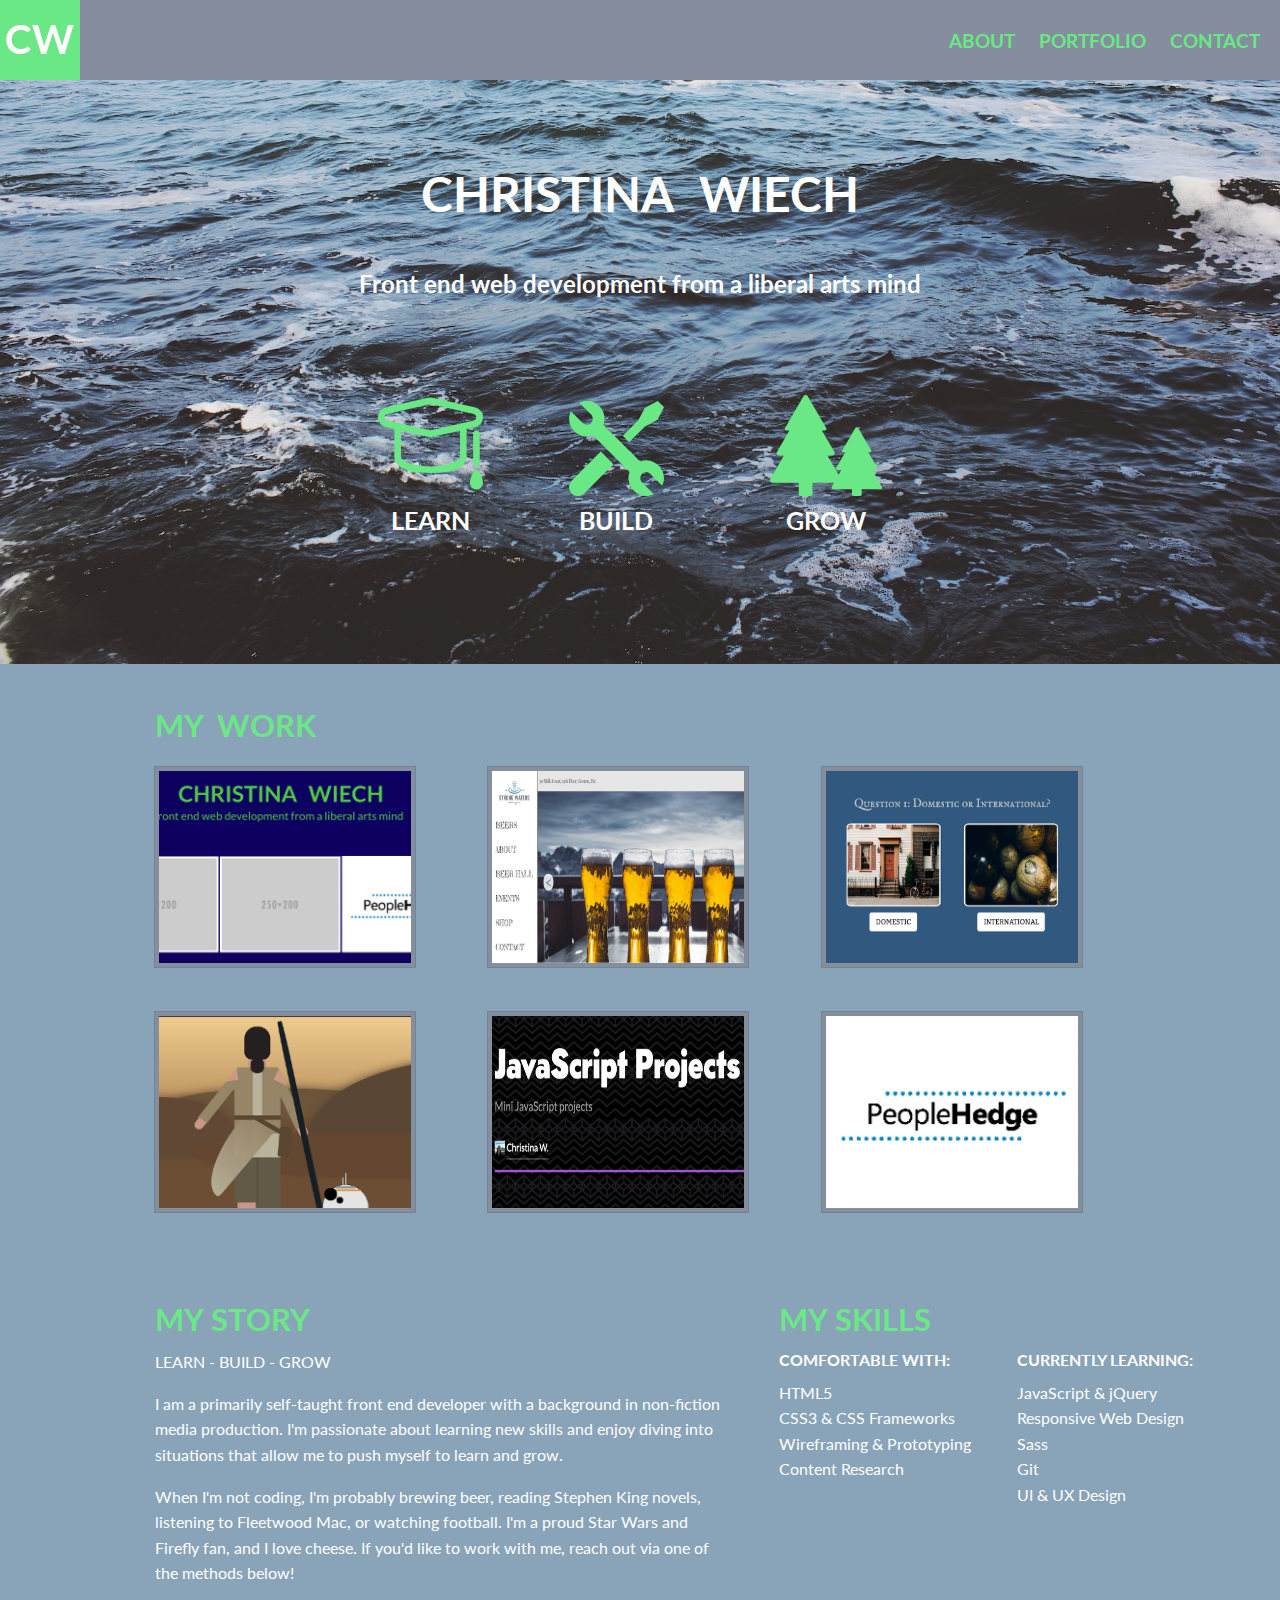
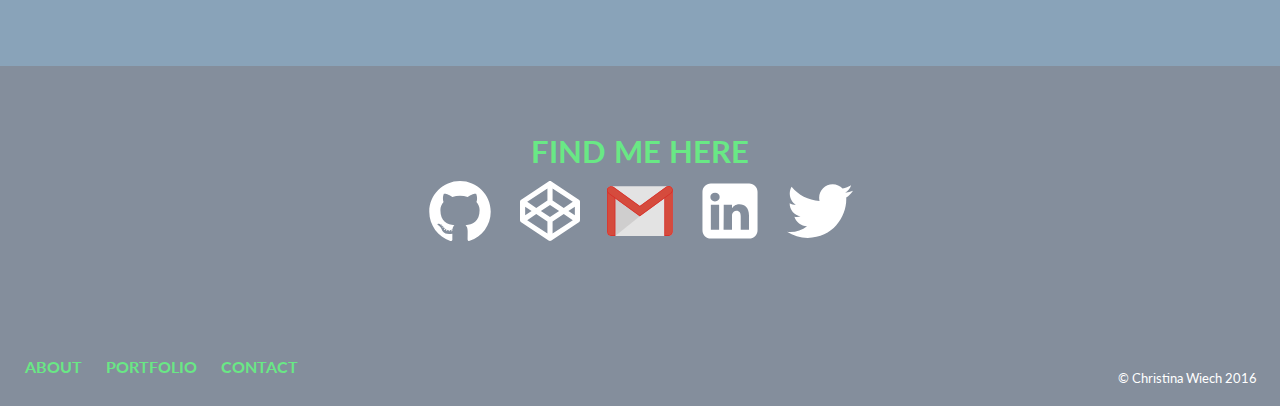
==== commit ba0e0fb5: "adds project information for Where World project" ====
--- a/index.html
+++ b/index.html
@@ -77,12 +77,10 @@
 
 					<!-- First row of projects -->
 					<div class="row">
-						<div class="small-4 column tile">
+						<div class="small-4 column">
 
 							<a href="http://cwiech05.github.io/portfolio-personal/index.html">
 				      			<img src="images/personal.png" alt="Screenshot image of this website" class="thumbnail" />
-				      			<!-- Not ready 
-				      			<span>My Personal Site</span> -->
 				      		</a>
 				      	</div>
 
@@ -93,8 +91,8 @@
 			      		</div>
 
 				      	<div class="small-4 column">
-				      		<a href="http://cwiech05.github.io/portfolio-launchhack/index.html">
-				      			<img src="images/choose-concierge-crop.png" alt="Mockup of a mobile app" class="thumbnail" />
+				      		<a href="http://cwiech05.github.io/portfolio-whereworld/index.html">
+				      			<img src="images/where-world.png" alt="Screenshot of a mock travel itinerary website" class="thumbnail" />
 				      		</a>
 				      	</div>
 					</div>
@@ -239,6 +237,16 @@
 			</footer>
 		</div>
 
-
+		<script type="text/javascript" src="js/main.js"></script>
+		<!-- Google Analytics -->
+		<script>
+		  (function(i,s,o,g,r,a,m){i['GoogleAnalyticsObject']=r;i[r]=i[r]||function(){
+		  (i[r].q=i[r].q||[]).push(arguments)},i[r].l=1*new Date();a=s.createElement(o),
+		  m=s.getElementsByTagName(o)[0];a.async=1;a.src=g;m.parentNode.insertBefore(a,m)
+		  })(window,document,'script','https://www.google-analytics.com/analytics.js','ga');
+
+		  ga('create', 'UA-75264843-1', 'auto');
+		  ga('send', 'pageview');
+		</script>
 	</body>
 </html>--- a/css/app.css
+++ b/css/app.css
@@ -114,25 +114,19 @@
 
 #portfolio {
   margin-top: 40px;
-  	/*.tile {
-  		height: 210px;
-  		width: 270px;
-  		position: relative;
-  
-  		span {
-  			position: absolute;
-  			top: 25%;
-  			left: 20%;
-  			text-transform: uppercase;
-  			font-weight: $bold;
-  			font-size: 1.2em;
-  			visibility: hidden;
-  		}
-  
-  		span:hover {
-  			visibility: visible;
-  		}
-  	}*/
+  /*.tile {
+  	height: 210px;
+  	width: 270px;
+  	position: relative;
+  }*/
+  /*span {
+  	position: absolute;
+  	top: 25%;
+  	left: 20%;
+  	text-transform: uppercase;
+  	font-weight: $bold;
+  	font-size: 1.2em;
+  }*/
   /*img:hover {
   	opacity: 0.3;
   	transition: opacity .5s ease-in-out;
@@ -205,7 +199,7 @@
     margin-right: 2%; }
 
 .next {
-  margin-top: 32%; }
+  margin-left: 25%; }
   .next h5 {
     color: #69E885;
     display: inline; }
@@ -217,24 +211,16 @@
   .next h5:hover {
     color: #fff; }
 
-#next-personal {
-  margin-top: 21%; }
-
-#brewery-next {
-  margin-top: 28%; }
-
 .jarvis-images img {
   height: 300px;
   width: 180px; }
 
-#rey-next {
-  margin-top: 19%; }
-
-#js-next {
-  margin-top: 15%; }
-
 #portfolio-header a {
   padding-right: 5%; }
+
+.ph-images img {
+  height: 300px;
+  width: 180px; }
 
 @media (max-width: 950px) {
   #portfolio img {
